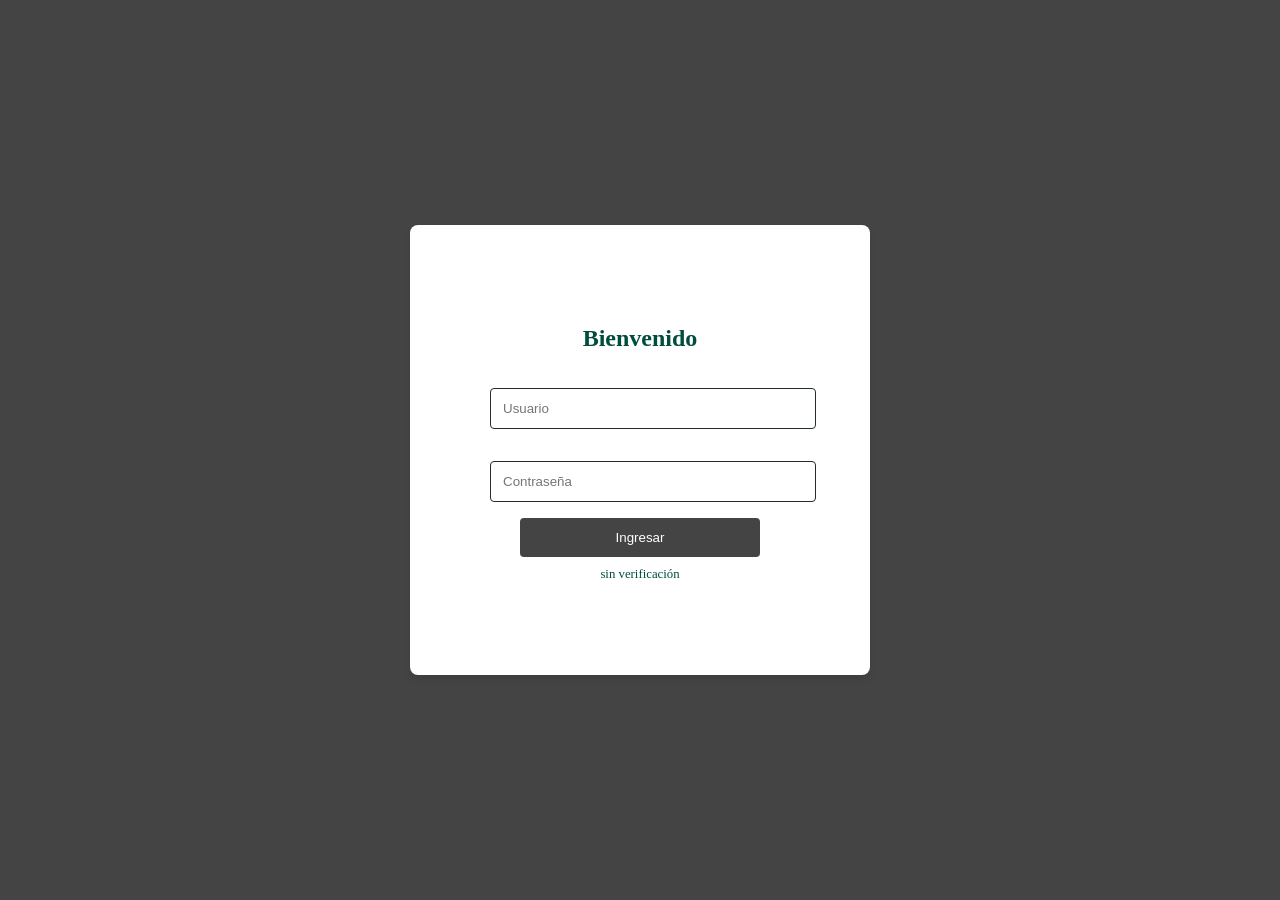
==== login.html @ 1dd49d9e "Primer commit" ====
<!DOCTYPE html>
<html lang="es">
    <head>
        <meta charset="UTF-8">
        <meta name="viewport" content="width=device-width, initial-scale=1.0">
        <title>Iniciar sesión</title>
        <link rel="stylesheet" href="style.css">
    </head>
    <body class="login-page">
        <main class="login-wrapper">
            
            <section class="login-container">
                <h2>Bienvenido</h2>
                <form action="index.html">
                    <input type="text" placeholder="Usuario" required>
                    <input type="password" placeholder="Contraseña" required>
                    <button type="submit">Ingresar</button>
                </form>
                <p class="small-text">sin verificación</p>
            </section>
        </main>
    </body>
</html>
---- style.css ----
header{
    background:#CCCCCC;
    padding:2rem;
    text-align: center;
    Color:#fff
}
footer{
    background: #333;
    color: white;
    text-align: center;
    padding: 1rem;
    margin-top: 20px;
}
nav{ 
    background: #444;
    padding: 0.5rem;
}
nav ul {
    display: flex;
    justify-content: center;
    list-style: none;
}
nav ul li a {
color: white;
text-decoration: none;
padding: 0 15px;
}
nav ul li a:hover {
    color: #ff9900;
}
.container {
    display: flex;
    max-width: 1000px;
    margin: 20px auto;
    gap: 20px;
    padding: 0 20px;
}
.main-content {
    flex: 3;
}
article {
    background: #fff;
    padding: 20px;
    margin-bottom: 20px;
    border-radius: 8px;
}
article{
    background: #fff;
    padding: 20px;
    margin-bottom: 20px;
    border-radius: 8px;
}
aside{
    flex: 1;
    background: #ddd;
    padding: 20px;
    border-radius: 8px;
    height: fit-content;
}

body.login-page{
    display: flex;
    justify-content: center;
    align-items: center;
    height: 100vh;
    background-color: #444; /* light blue */
    margin: 0;
    color: #004d40; 

}

.login-wrapper{
    display: flex;
    justify-content: center;
    align-items: center;
    gap: 2rem;
    max-width: 900px;
    margin: 0 auto;
    padding: 2rem;
}

.sales-info{
    flex: 2;
    background: #ffffff;
    padding: 2rem;
    border-radius: 8px;
    box-shadow: 0 4px 6px rgba(0,0,0,0.1);
}
.sales-info h1{
    color: #00796b; /* teal/green */
}
.sales-info p{
    margin: 1rem 0;
}
.sales-info ul{
    list-style: disc inside;
    margin: 1rem 0;
}
.sales-info .btn-primary{
    display: inline-block;
    padding: 0.75rem 1.5rem;
    background: #0288d1; /* blue button */
    color: #fff;
    text-decoration: none;
    border-radius: 4px;
    margin-top: 1rem;
}
.sales-info .btn-primary:hover{
    background: #0277bd;
}

.login-container{
    background: #ffffff;
    padding: 5rem;
    border-radius: 8px;
    box-shadow: 0 4px 6px rgba(0, 0, 0, 0.1);
    width: 300px;
    text-align: center;
    justify-content: center;
}

.login-container input{
    width: 100%;
    padding: 0.75rem;
    margin: 1rem 0;
    border: 1px solid #232e23; /* light green border */
    border-radius: 4px;
}

.login-container button{
    width: 80%;
    padding: 0.75rem;
    background: #444; /* green */
    color: #fff;
    border: none;
    border-radius: 4px;
    cursor: pointer;
}

.login-container button:hover{
    background-color:#6e6e6e;
}

.small-text{
    font-size: 0.8rem;
    margin-top: 10px;
    color: #004d40;
}
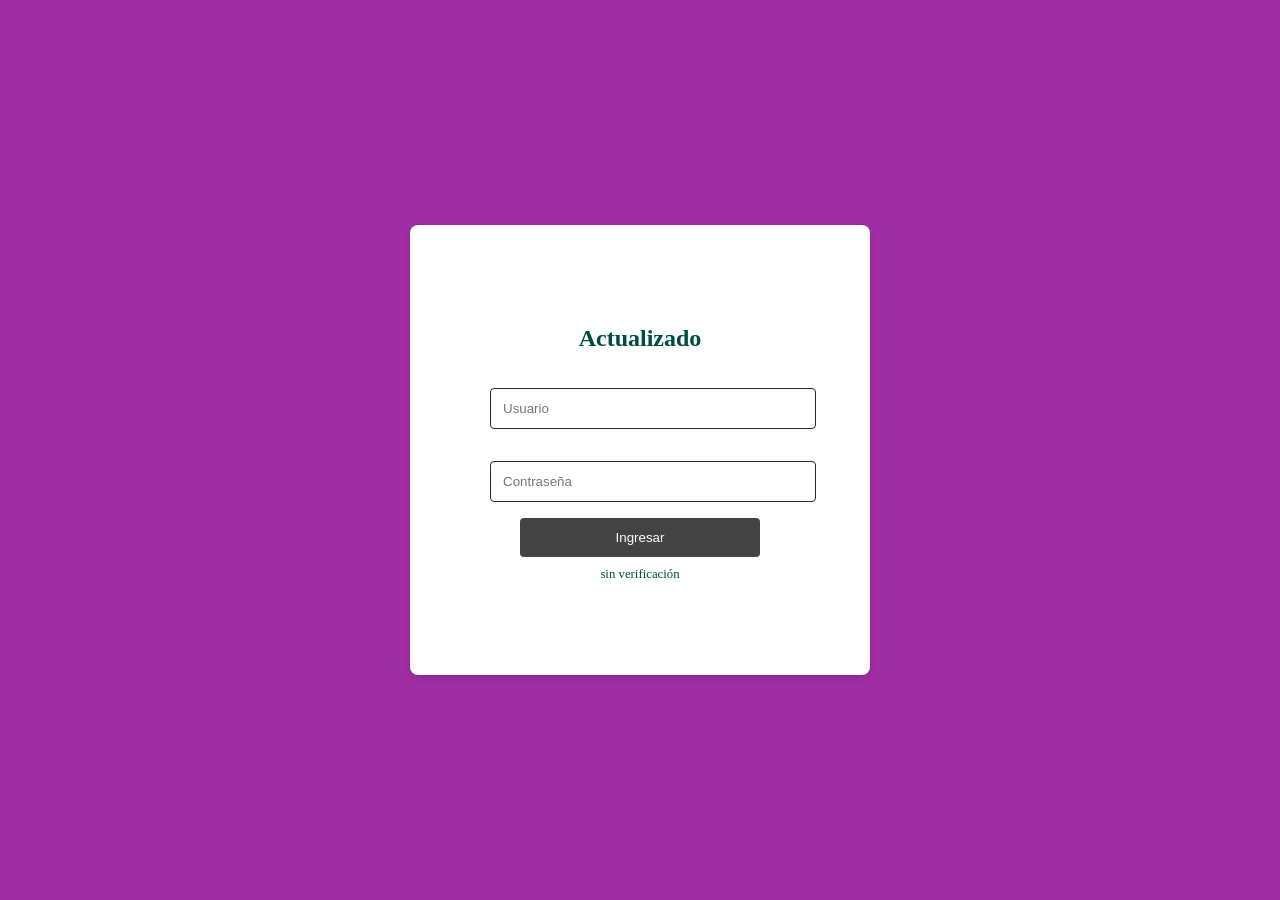
==== commit 7af5200e: "Cambio 3" ====
--- a/login.html
+++ b/login.html
@@ -10,7 +10,7 @@
         <main class="login-wrapper">
             
             <section class="login-container">
-                <h2>Bienvenido</h2>
+                <h2>Actualizado</h2>
                 <form action="index.html">
                     <input type="text" placeholder="Usuario" required>
                     <input type="password" placeholder="Contraseña" required>
--- a/style.css
+++ b/style.css
@@ -63,7 +63,7 @@
     justify-content: center;
     align-items: center;
     height: 100vh;
-    background-color: #444; /* light blue */
+    background-color: rgb(159, 45, 163); 
     margin: 0;
     color: #004d40; 
 
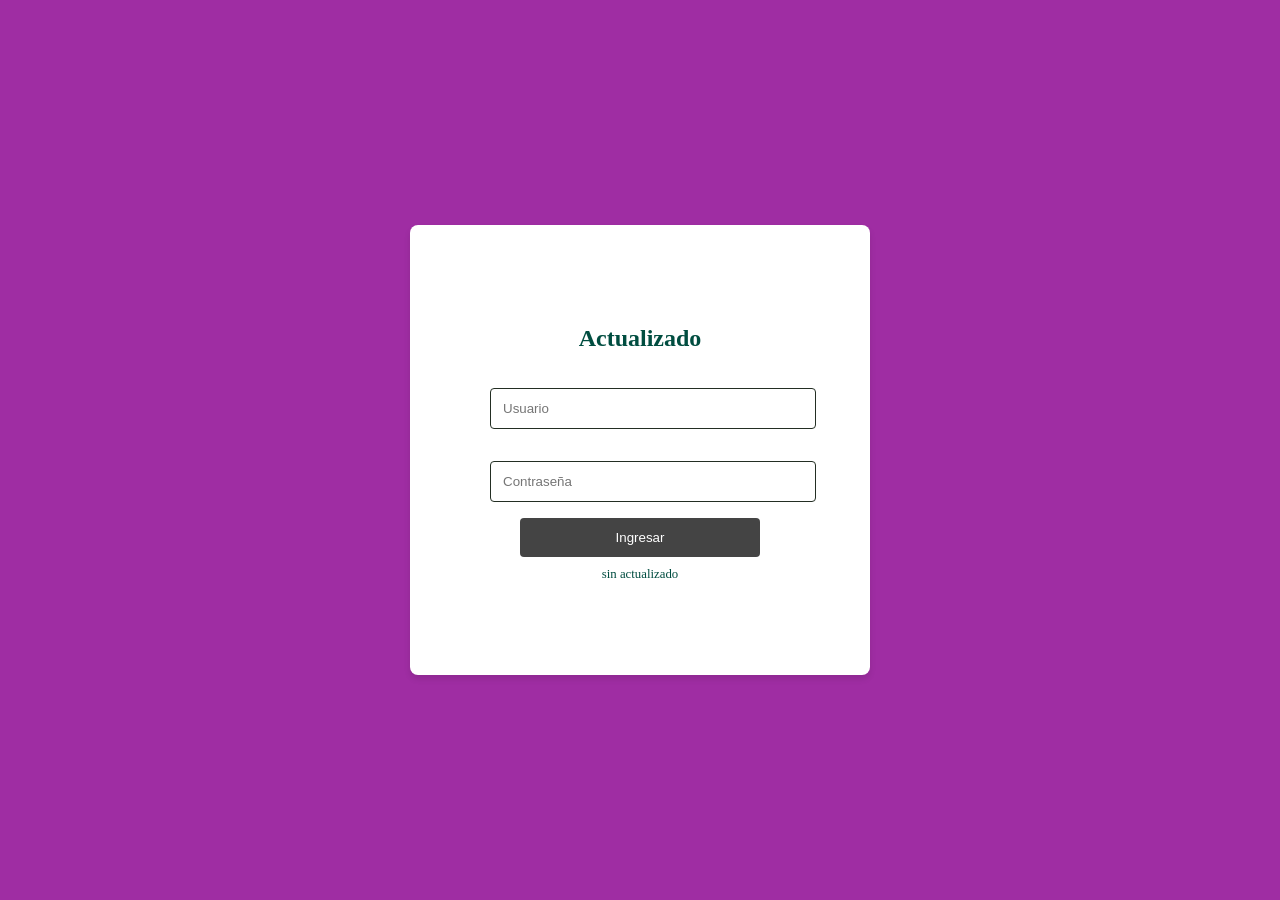
==== commit abb4c8d2: "Cambio 3" ====
--- a/login.html
+++ b/login.html
@@ -16,7 +16,7 @@
                     <input type="password" placeholder="Contraseña" required>
                     <button type="submit">Ingresar</button>
                 </form>
-                <p class="small-text">sin verificación</p>
+                <p class="small-text">sin actualizado</p>
             </section>
         </main>
     </body>
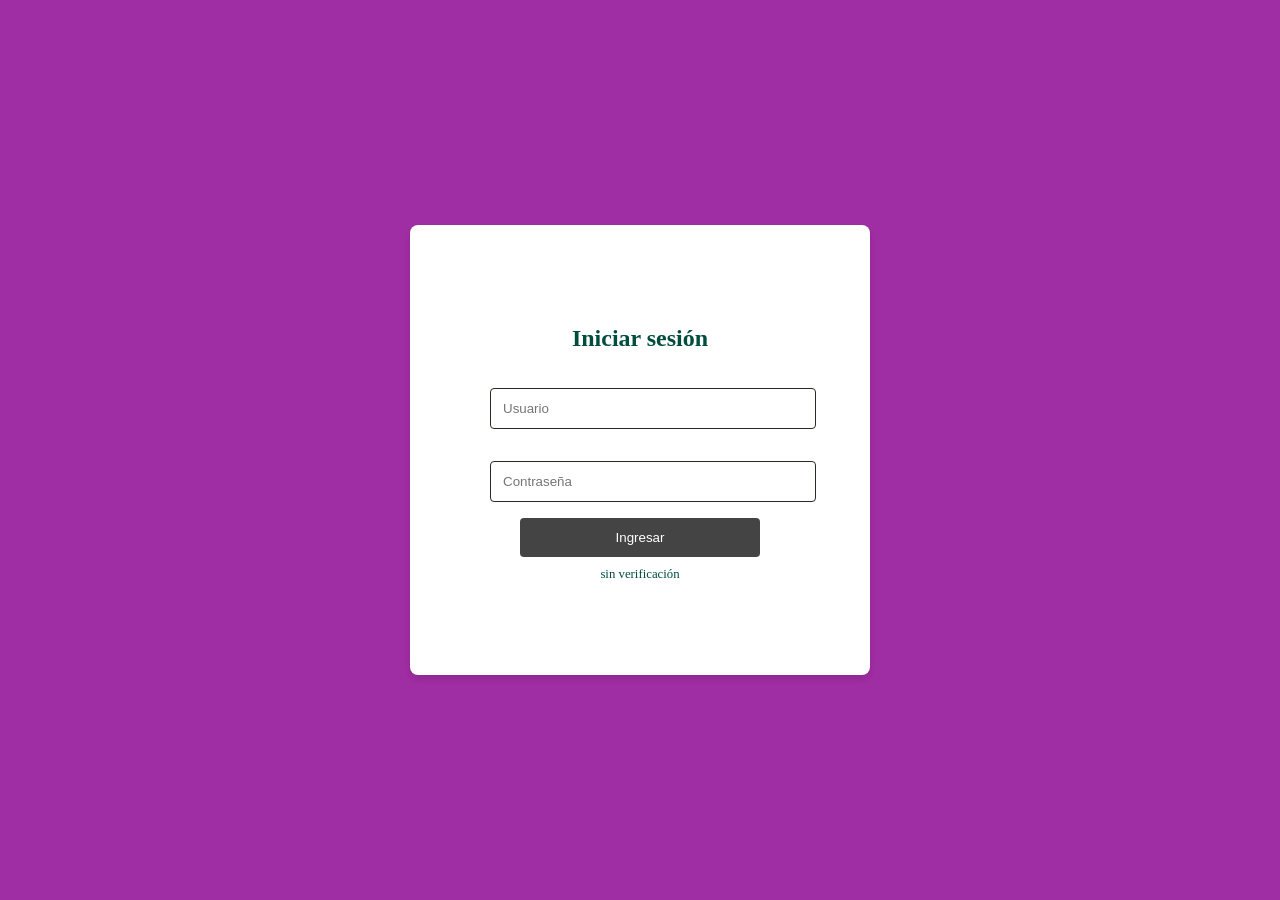
==== commit e0b7d5e2: "Practica" ====
--- a/login.html
+++ b/login.html
@@ -10,13 +10,13 @@
         <main class="login-wrapper">
             
             <section class="login-container">
-                <h2>Actualizado</h2>
+                <h2>Iniciar sesión</h2>
                 <form action="index.html">
                     <input type="text" placeholder="Usuario" required>
                     <input type="password" placeholder="Contraseña" required>
                     <button type="submit">Ingresar</button>
                 </form>
-                <p class="small-text">sin actualizado</p>
+                <p class="small-text">sin verificación</p>
             </section>
         </main>
     </body>
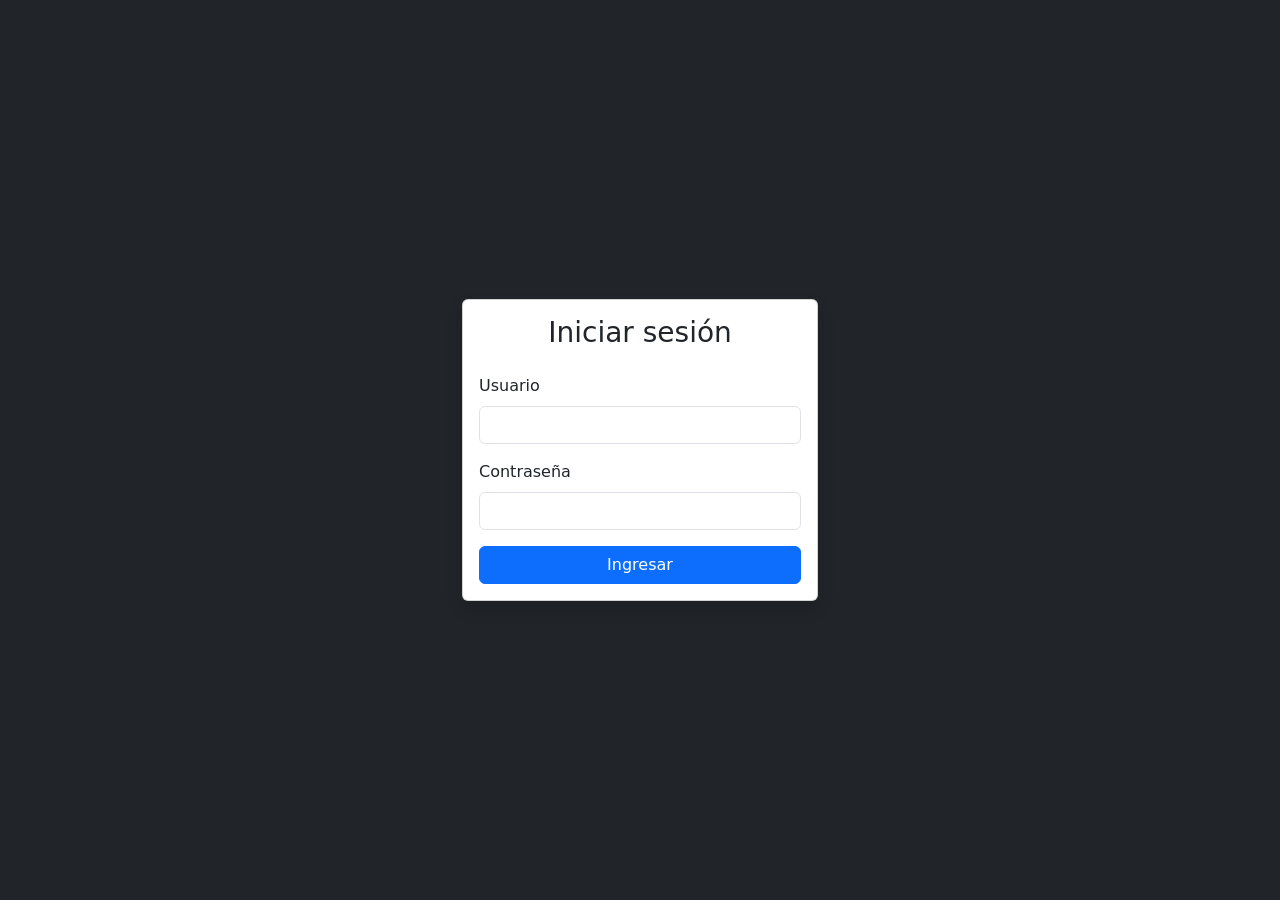
==== commit cb246841: "Bootstrap" ====
--- a/login.html
+++ b/login.html
@@ -1,23 +1,70 @@
 <!DOCTYPE html>
 <html lang="es">
-    <head>
-        <meta charset="UTF-8">
-        <meta name="viewport" content="width=device-width, initial-scale=1.0">
-        <title>Iniciar sesión</title>
-        <link rel="stylesheet" href="style.css">
-    </head>
-    <body class="login-page">
-        <main class="login-wrapper">
-            
-            <section class="login-container">
-                <h2>Iniciar sesión</h2>
-                <form action="index.html">
-                    <input type="text" placeholder="Usuario" required>
-                    <input type="password" placeholder="Contraseña" required>
-                    <button type="submit">Ingresar</button>
-                </form>
-                <p class="small-text">sin verificación</p>
-            </section>
-        </main>
-    </body>
+
+<head>
+
+<meta charset="UTF-8">
+<meta name="viewport" content="width=device-width, initial-scale=1.0">
+
+<title>Login</title>
+
+<link href="https://cdn.jsdelivr.net/npm/bootstrap@5.3.3/dist/css/bootstrap.min.css" rel="stylesheet">
+
+</head>
+
+<body class="bg-dark d-flex align-items-center justify-content-center vh-100">
+
+
+<div class="container">
+
+<div class="row justify-content-center">
+
+<div class="col-md-4">
+
+<div class="card shadow">
+
+<div class="card-body">
+
+<h3 class="text-center mb-4">Iniciar sesión</h3>
+
+<form action="index.html">
+
+<div class="mb-3">
+
+<label class="form-label">Usuario</label>
+
+<input type="text" class="form-control" required>
+
+</div>
+
+<div class="mb-3">
+
+<label class="form-label">Contraseña</label>
+
+<input type="password" class="form-control" required>
+
+</div>
+
+<div class="d-grid">
+
+<button class="btn btn-primary">Ingresar</button>
+
+</div>
+
+</form>
+
+</div>
+
+</div>
+
+</div>
+
+</div>
+
+</div>
+
+<script src="https://cdn.jsdelivr.net/npm/bootstrap@5.3.3/dist/js/bootstrap.bundle.min.js"></script>
+
+</body>
+
 </html>
